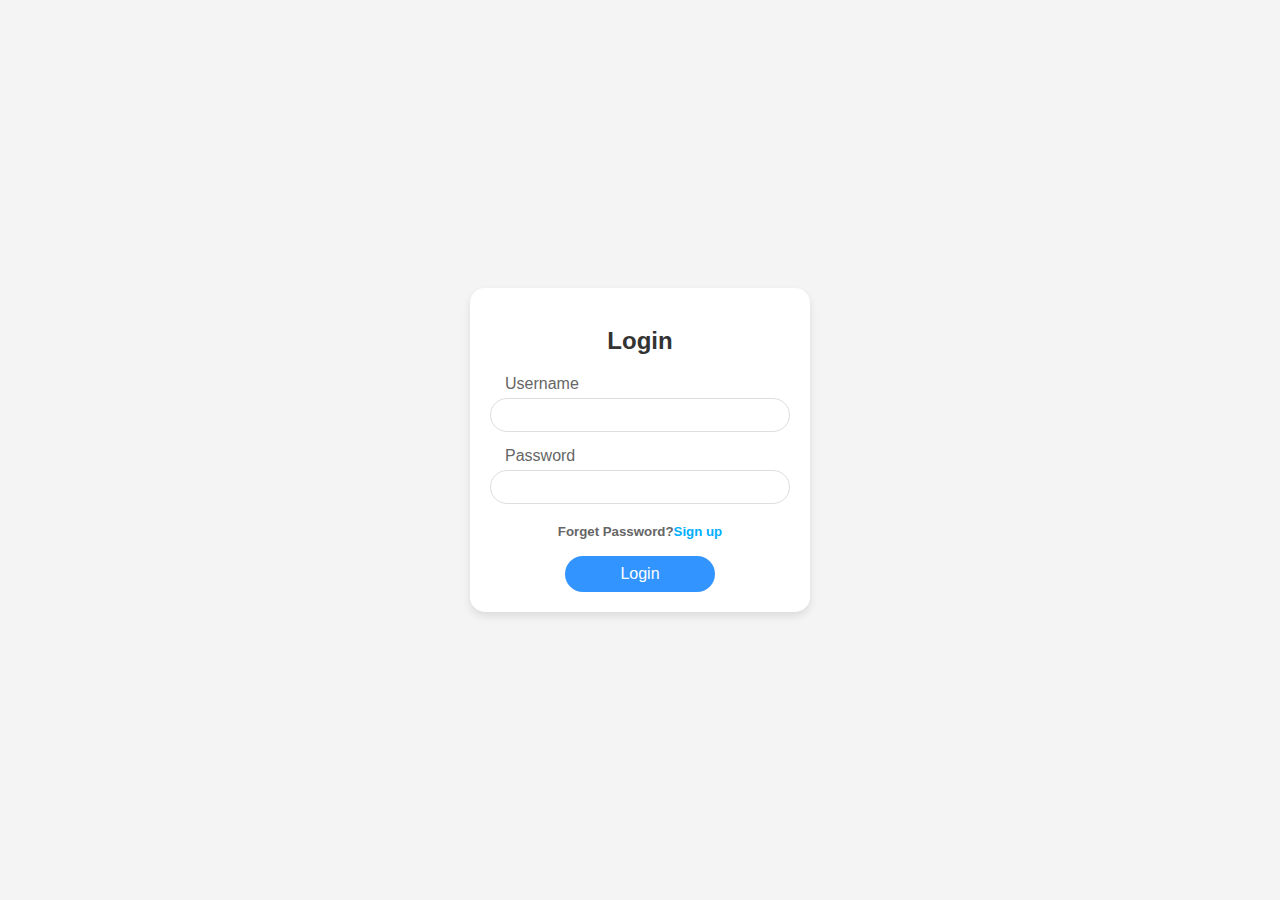
==== login.html @ b85bb3d4 "Image Slider is added" ====
<!DOCTYPE html>
<html lang="en">
<head>
    <meta charset="UTF-8">
    <meta name="viewport" content="width=device-width, initial-scale=1.0">
    <title>Login Form</title>
    <link rel="stylesheet" href="login.css">
</head>
<body>
    <div class="login-container">
        <form class="login-form">
            <h2>Login</h2>
            <label for="username">Username</label>
            <input type="text" id="username" name="username" required>

            <label for="password">Password</label>
            <input type="password" id="password" name="password" required>
            <h5>Forget Password?<a href="#" style="text-decoration: none;"><span id="span">Sign up</span></a></h5>
            <button type="submit">Login</button>
        </form>
    </div>
</body>
</html>
---- login.css ----
body {
    background-color: #f4f4f4;
    display: flex;
    justify-content: center;
    align-items: center;
    height: 100vh;
    margin: 0;
    font-family: Arial, sans-serif;
}

.login-container {
    background-color: #fff;
    padding: 20px;
    border-radius: 15px;
    box-shadow: 0 4px 8px rgba(0, 0, 0, 0.1);
    width: 300px;
}

.login-form {
    display: flex;
    flex-direction: column;

}

.login-form h2 {
    margin-bottom: 20px;
    color: #333;
    display: flex;
    justify-content: center;
}

.login-form label {
    margin-bottom: 5px;
    color: #666;
    padding-left:15px ;
}

.login-form input {
    padding: 7px;
    margin-bottom: 15px;
    border: 1px solid #ddd;
    border-radius: 25px;
    font-size: 16px;
}

.login-form button {
    padding: 9px;
    border: none;
    border-radius: 25px;
    background-color: #007bff;
    opacity: 0.8;
    color: white;
    font-size: 16px;
    cursor: pointer;
    margin-top:12px;
    margin-left:auto;
    margin-right: auto;
    width: 150px;
}

.login-form button:hover {
    background-color: #0056b3;
}

.login-form h5{
    margin-bottom: 5px;
    color: #666;
    display: flex;
    justify-content: center;
    padding: 5px;
    margin: 0;
}
#span{
   color:rgb(0, 174, 255);
}
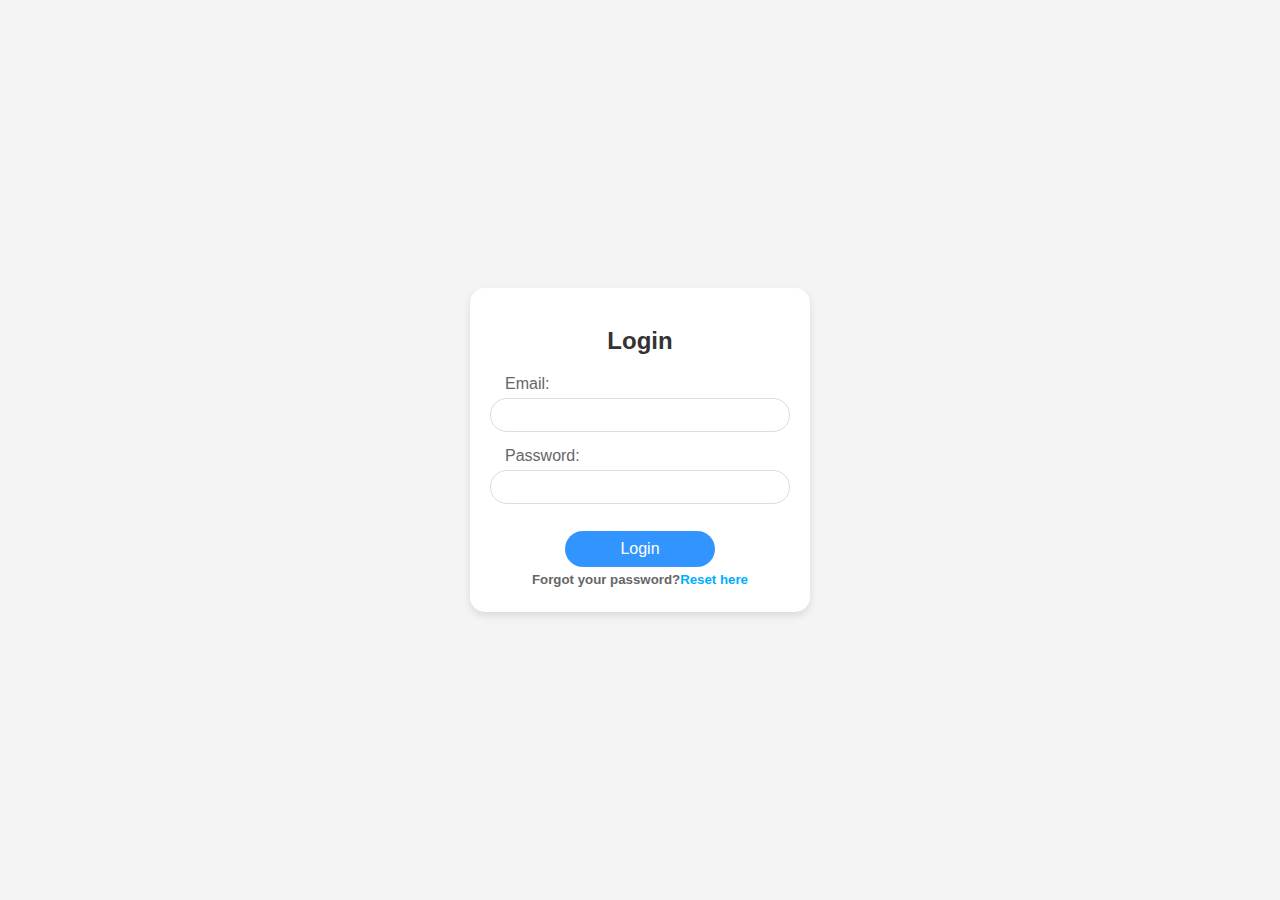
==== commit b0992ce2: "database is added" ====
--- a/login.html
+++ b/login.html
@@ -3,20 +3,95 @@
 <head>
     <meta charset="UTF-8">
     <meta name="viewport" content="width=device-width, initial-scale=1.0">
-    <title>Login Form</title>
-    <link rel="stylesheet" href="login.css">
+    <title>Login</title>
+    <style>
+        body {
+            background-color: #f4f4f4;
+            display: flex;
+            justify-content: center;
+            align-items: center;
+            height: 100vh;
+            margin: 0;
+            font-family: Arial, sans-serif;
+        }
+
+        .login-container {
+            background-color: #fff;
+            padding: 20px;
+            border-radius: 15px;
+            box-shadow: 0 4px 8px rgba(0, 0, 0, 0.1);
+            width: 300px;
+        }
+
+        .login-form {
+            display: flex;
+            flex-direction: column;
+        }
+
+        .login-form h2 {
+            margin-bottom: 20px;
+            color: #333;
+            display: flex;
+            justify-content: center;
+        }
+
+        .login-form label {
+            margin-bottom: 5px;
+            color: #666;
+            padding-left: 15px;
+        }
+
+        .login-form input {
+            padding: 7px;
+            margin-bottom: 15px;
+            border: 1px solid #ddd;
+            border-radius: 25px;
+            font-size: 16px;
+        }
+
+        .login-form button {
+            padding: 9px;
+            border: none;
+            border-radius: 25px;
+            background-color: #007bff;
+            opacity: 0.8;
+            color: white;
+            font-size: 16px;
+            cursor: pointer;
+            margin-top: 12px;
+            margin-left: auto;
+            margin-right: auto;
+            width: 150px;
+        }
+
+        .login-form button:hover {
+            background-color: #0056b3;
+        }
+
+        .login-form h5 {
+            margin-bottom: 5px;
+            color: #666;
+            display: flex;
+            justify-content: center;
+            padding: 5px;
+            margin: 0;
+        }
+
+        #span {
+            color: rgb(0, 174, 255);
+        }
+    </style>
 </head>
 <body>
     <div class="login-container">
-        <form class="login-form">
+        <form action="login.php" method="POST" class="login-form">
             <h2>Login</h2>
-            <label for="username">Username</label>
-            <input type="text" id="username" name="username" required>
-
-            <label for="password">Password</label>
-            <input type="password" id="password" name="password" required>
-            <h5>Forget Password?<a href="#" style="text-decoration: none;"><span id="span">Sign up</span></a></h5>
+            <label for="email">Email:</label>
+            <input type="email" name="email" id="email" required>
+            <label for="password">Password:</label>
+            <input type="password" name="password" id="password" required>
             <button type="submit">Login</button>
+            <h5>Forgot your password? <span id="span">Reset here</span></h5>
         </form>
     </div>
 </body>
